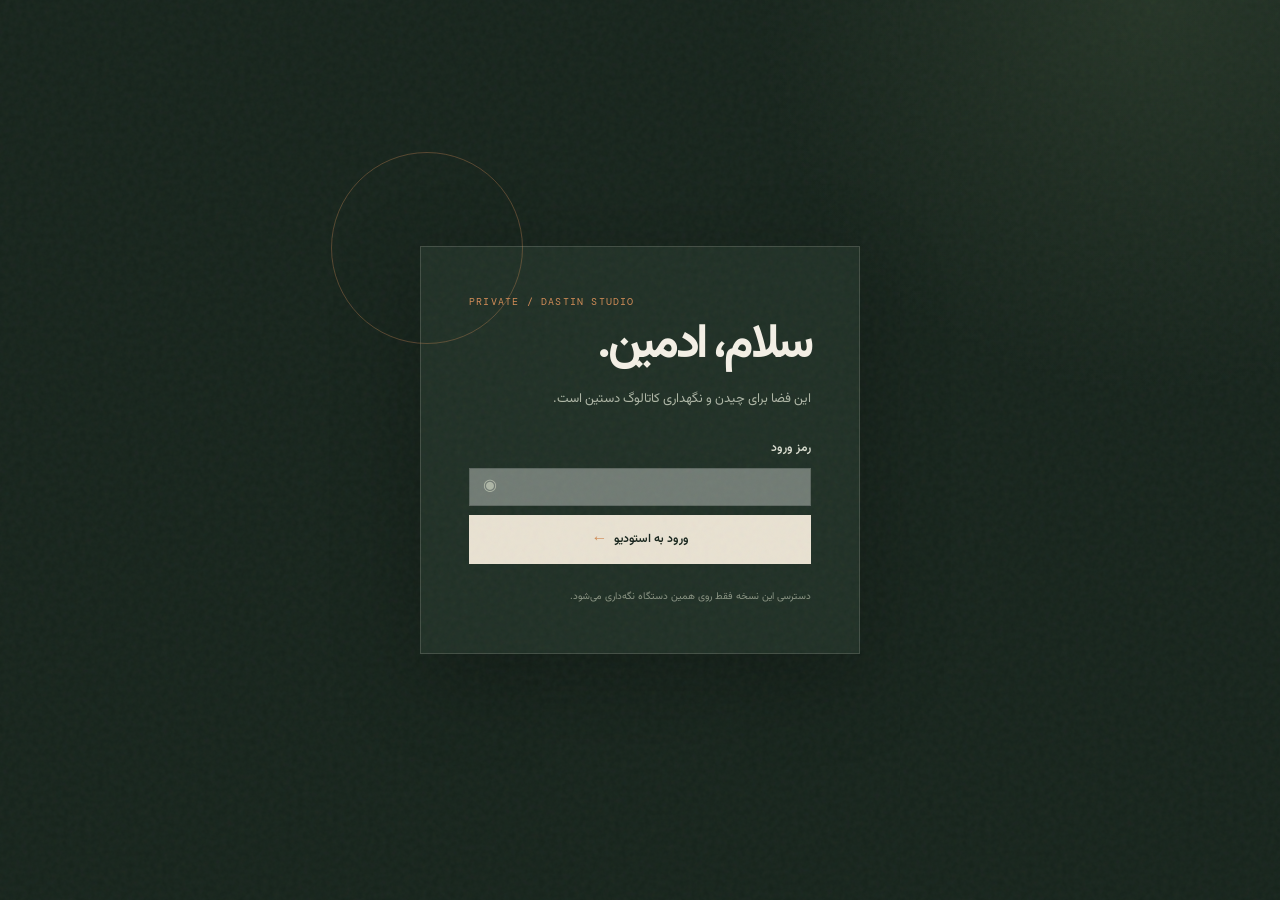
==== studio-dastin/index.html @ 53b0958b "Add files via upload" ====
<!doctype html>
<html lang="fa" dir="rtl">
  <head>
    <meta charset="UTF-8" />
    <meta name="viewport" content="width=device-width, initial-scale=1.0" />
    <meta name="robots" content="noindex, nofollow" />
    <meta name="theme-color" content="#17241c" />
    <title>DASTIN / Studio</title>
    <link rel="icon" href="../favicon.ico?v=2" sizes="any" />
    <link rel="icon" type="image/png" sizes="32x32" href="../assets/favicon-32.png?v=2" />
    <link rel="apple-touch-icon" href="../assets/favicon-192.png?v=2" />
    <link rel="preconnect" href="https://fonts.googleapis.com" />
    <link rel="preconnect" href="https://fonts.gstatic.com" crossorigin />
    <link href="https://fonts.googleapis.com/css2?family=DM+Mono&family=Vazirmatn:wght@400;500;600;700;800;900&display=swap" rel="stylesheet" />
    <link rel="stylesheet" href="admin.css" />
  </head>
  <body>
    <div class="admin-noise" aria-hidden="true"></div>
    <section id="login-view" class="login-view">
      <div class="login-card">
        <p class="mini-label">PRIVATE / DASTIN STUDIO</p>
        <h1>سلام، ادمین.</h1>
        <p>این فضا برای چیدن و نگهداری کاتالوگ دستین است.</p>
        <form id="login-form">
          <label for="admin-password">رمز ورود</label>
          <div class="password-field"><input id="admin-password" type="password" autocomplete="current-password" required /><button type="button" id="toggle-password" aria-label="نمایش رمز">◉</button></div>
          <p id="login-error" class="form-error" role="alert" hidden>رمز درست نیست. دوباره امتحان کنید.</p>
          <button class="button button--primary" type="submit">ورود به استودیو <b>←</b></button>
        </form>
        <small>دسترسی این نسخه فقط روی همین دستگاه نگه‌داری می‌شود.</small>
      </div>
    </section>

    <div id="admin-view" hidden>
      <header class="admin-header">
        <a class="admin-brand" href="../" aria-label="بازگشت به سایت دستین"><img src="../assets/dastin-logo.png" width="52" height="52" alt="" /><span class="admin-brand__text">DASTIN<small>/ STUDIO</small></span></a>
        <div class="header-actions"><a href="../" target="_blank" rel="noopener">نمایش سایت <b>↙</b></a><button id="logout-button" class="quiet-button" type="button">خروج</button></div>
      </header>
      <main class="admin-shell">
        <section class="admin-intro">
          <div><p class="mini-label">CATALOGUE CONTROL</p><h1>طعم‌ها را<br /><em>مرتب</em> بچینید.</h1></div>
          <p>تصویر، اطلاعات و ترتیب نمایش هر محصول را این‌جا مدیریت کنید. تصویرهای تازه، پیش از ذخیره برای بارگذاری سبک‌تر به WEBP تبدیل می‌شوند.</p>
        </section>

        <section class="workspace">
          <aside class="editor-panel" aria-labelledby="editor-title">
            <div class="panel-heading"><div><p class="mini-label">PRODUCT EDITOR</p><h2 id="editor-title">افزودن طعم جدید</h2></div><span id="edit-mode-badge" hidden>در حال ویرایش</span></div>
            <form id="product-form" novalidate>
              <input id="product-id" type="hidden" />
              <label class="field-label" for="product-title">نام محصول <i>*</i></label>
              <input id="product-title" name="title" maxlength="80" placeholder="مثلاً برگر مخصوص دستین" required />
              <label class="field-label" for="product-category">دسته‌بندی <i>*</i></label>
              <select id="product-category" name="category" required><option value="burger">برگر</option><option value="sausage">دودی و سوسیس</option><option value="cake">کیک و شیرینی</option><option value="fingerfood" selected>فینگر فود</option></select>
              <div class="two-fields"><div><label class="field-label" for="product-price">قیمت <i>*</i></label><input id="product-price" name="price" maxlength="70" placeholder="۳۴۰ هزار تومان" required /></div><div><label class="field-label" for="product-weight">وزن <i>*</i></label><input id="product-weight" name="weight" maxlength="70" placeholder="۲۵۰ گرم" required /></div></div>
              <label class="field-label" for="product-copyright">حق کپی‌رایت <i>*</i></label>
              <input id="product-copyright" name="copyright" maxlength="140" placeholder="© DASTIN / تصویر اختصاصی" required />
              <label class="field-label" for="product-description">توضیحات جذاب <i>*</i></label>
              <textarea id="product-description" name="description" maxlength="800" rows="4" placeholder="داستان کوتاه و خوشمزه‌ی این محصول..." required></textarea>
              <label class="field-label" for="product-image">تصویر محصول <i id="image-required">*</i></label>
              <label class="upload-zone" for="product-image"><input id="product-image" name="image" type="file" accept="image/jpeg,image/png,image/webp,image/avif" /><span id="upload-icon">+</span><strong id="upload-title">انتخاب تصویر</strong><small id="upload-help">JPG، PNG، WEBP یا AVIF · حداکثر ۱۲ مگابایت</small><img id="image-preview" alt="پیش‌نمایش تصویر انتخابی" hidden /></label>
              <p id="form-status" class="form-status" role="status" aria-live="polite"></p>
              <div class="form-actions"><button id="save-product" class="button button--primary" type="submit">ثبت محصول <b>←</b></button><button id="cancel-edit" class="button button--quiet" type="button" hidden>انصراف</button></div>
            </form>
          </aside>

          <section class="catalogue-panel" aria-labelledby="catalogue-title">
            <div class="catalogue-heading"><div><p class="mini-label">LIVE ORDER</p><h2 id="catalogue-title">کاتالوگ شما <span id="product-count">۰</span></h2></div><p>با فلش‌ها ترتیب نمایش در سایت را تغییر دهید.</p></div>
            <div id="admin-product-list" class="admin-product-list" aria-live="polite"></div>
            <button id="load-more" class="load-more" type="button" hidden>نمایش موارد بیشتر <b>↓</b></button>
            <div id="admin-empty" class="admin-empty" hidden><strong>کاتالوگ خالی است.</strong><span>اولین تصویر و طعم را از فرم کنار صفحه اضافه کنید.</span></div>
          </section>
        </section>

        <section class="contact-settings-panel" aria-labelledby="settings-title">
          <div class="settings-heading"><p class="mini-label">CONTACT SETTINGS</p><h2 id="settings-title">راه‌های ارتباطی</h2><p>متن و لینک هر کانال در سکشن سوم سایت نمایش داده می‌شود. می‌توانید هر زمان آن‌ها را تغییر دهید.</p></div>
          <form id="contact-settings-form" class="contact-settings-form">
            <div class="contact-setting"><strong>Instagram</strong><input id="setting-instagram-text" maxlength="120" placeholder="@username" /><input id="setting-instagram-url" maxlength="220" dir="ltr" placeholder="https://instagram.com/..." /></div>
            <div class="contact-setting"><strong>WhatsApp</strong><input id="setting-whatsapp-text" maxlength="120" placeholder="متن نمایش" /><input id="setting-whatsapp-url" maxlength="220" dir="ltr" placeholder="https://wa.me/..." /></div>
            <div class="contact-setting"><strong>Telegram</strong><input id="setting-telegram-text" maxlength="120" placeholder="@username" /><input id="setting-telegram-url" maxlength="220" dir="ltr" placeholder="https://t.me/..." /></div>
            <div class="contact-setting"><strong>Email</strong><input id="setting-email-text" maxlength="120" dir="ltr" placeholder="hello@example.com" /><input id="setting-email-url" maxlength="220" dir="ltr" placeholder="hello@example.com" /></div>
            <button class="button button--primary" type="submit">ذخیره راه‌های ارتباطی <b>←</b></button><p id="settings-status" class="settings-status" role="status"></p>
          </form>
        </section>

        <section class="backup-panel" aria-labelledby="backup-title">
          <div><p class="mini-label">BACKUP / GITHUB PUBLISH</p><h2 id="backup-title">پشتیبان و انتشار</h2><p>برای انتشار عمومی، «خروجی GitHub» را بگیرید، فایل <code>catalogue.json</code> و تصویرهای دانلودشده را در repository قرار دهید و commit کنید. پشتیبان کامل برای نگه‌داری امن داده‌هاست.</p></div>
          <div class="backup-actions"><button id="export-git" class="button button--primary" type="button">خروجی GitHub <b>↓</b></button><button id="export-backup" class="button button--quiet" type="button">دانلود پشتیبان <b>↓</b></button><label class="button button--quiet" for="import-backup">بازیابی پشتیبان <b>↑</b><input id="import-backup" type="file" accept="application/json,.json" hidden /></label></div>
        </section>
      </main>
      <footer class="admin-footer">DASTIN STUDIO · داده‌ها در IndexedDB همین مرورگر نگه‌داری می‌شوند.</footer>
    </div>

    <script src="../shared.js"></script>
    <script src="admin.js"></script>
  </body>
</html>
---- studio-dastin/admin.css ----
@import url('https://fonts.googleapis.com/css2?family=DM+Mono&display=swap');
:root { --ink:#f4f0e6; --muted:#aeb6a6; --green:#17241c; --green2:#23352a; --paper:#e9e2d2; --clay:#d18b56; --line:rgba(244,240,230,.16); --font:"Vazirmatn",Tahoma,sans-serif; --mono:"DM Mono",monospace; }
* { box-sizing:border-box; } [hidden] { display:none !important; } html { background:var(--green); } body { margin:0; min-height:100vh; color:var(--ink); background:radial-gradient(circle at 90% 0%,rgba(93,118,81,.2),transparent 27%),var(--green); font-family:var(--font); line-height:1.7; } button,input,select,textarea { font:inherit; } button { color:inherit; } a { color:inherit; text-decoration:none; }.admin-noise { position:fixed; inset:0; pointer-events:none; opacity:.045; background-image:url("data:image/svg+xml,%3Csvg viewBox='0 0 180 180' xmlns='http://www.w3.org/2000/svg'%3E%3Cfilter id='n'%3E%3CfeTurbulence type='fractalNoise' baseFrequency='.85' numOctaves='4'/%3E%3C/filter%3E%3Crect width='100%25' height='100%25' filter='url(%23n)'/%3E%3C/svg%3E");z-index:5; }

/* Login */
.login-view { min-height:100svh; display:grid; place-items:center; padding:25px; }.login-card { position:relative; width:min(440px,100%); padding:48px; background:rgba(35,53,42,.75); border:1px solid var(--line); box-shadow:0 25px 80px rgba(0,0,0,.25); }.login-card::before { content:""; position:absolute; width:190px; height:190px; border:1px solid rgba(209,139,86,.34); border-radius:50%; left:-90px; top:-95px; }.login-card > * { position:relative; }.mini-label { margin:0 0 7px; color:var(--clay); font:10px var(--mono); letter-spacing:.12em; direction:ltr; }.login-card h1,.admin-intro h1 { margin:0; font-size:48px; line-height:1.28; letter-spacing:-.07em; }.login-card > p:not(.mini-label) { margin:12px 0 28px; color:var(--muted); font-size:13px; }.login-card form { display:grid; gap:9px; }.login-card label,.field-label { color:#d9ddcf; font-size:12px; font-weight:600; }.password-field { position:relative; }.password-field input { padding-left:45px; }.password-field button { position:absolute; left:0; top:0; bottom:0; width:42px; border:0; background:none; cursor:pointer; color:var(--muted); }.login-card small { display:block; margin-top:24px; color:#899382; font-size:10px; }.form-error { color:#ffb49b; font-size:11px; margin:0; }.button { cursor:pointer; appearance:none; border:1px solid transparent; display:inline-flex; align-items:center; justify-content:center; gap:6px; padding:10px 15px; min-height:42px; font-weight:600; font-size:12px; transition:.25s ease; }.button b { font-size:16px; font-weight:400; color:var(--clay); transition:transform .25s; }.button:hover b { transform:translateX(-4px); }.button--primary { color:var(--green); background:var(--paper); }.button--primary:hover { background:#fff; transform:translateY(-2px); }.button--quiet { border-color:rgba(23,36,28,.26); background:transparent; color:var(--green); }.button--quiet:hover { border-color:var(--green); background:rgba(23,36,28,.06); }

/* Studio */
.admin-header { width:min(1320px,calc(100% - 72px)); height:85px; margin:auto; display:flex; align-items:center; justify-content:space-between; border-bottom:1px solid var(--line); }.admin-brand { direction:ltr; display:inline-flex; flex-direction:column; align-items:center; gap:4px; font-family:var(--font); line-height:1; font-weight:900; letter-spacing:-.07em; }.admin-brand img { flex:0 0 auto; width:42px; height:42px; filter:drop-shadow(0 5px 8px rgba(0,0,0,.2)); }.admin-brand__text { position:relative; display:block; font-size:17px; }.admin-brand__text small { color:var(--muted); font:8px var(--mono); letter-spacing:0; margin-right:5px; }.header-actions { display:flex; align-items:center; gap:20px; font-size:11px; color:var(--muted); }.header-actions a:hover { color:var(--ink); }.header-actions b { color:var(--clay); font-size:14px; font-weight:400; }.quiet-button { border:0; background:none; cursor:pointer; color:var(--muted); padding:5px; font-size:11px; }.quiet-button:hover { color:var(--clay); }.admin-shell { width:min(1320px,calc(100% - 72px)); margin:auto; }.admin-intro { display:flex; justify-content:space-between; align-items:end; padding:72px 0 56px; gap:30px; }.admin-intro h1 em { font-style:normal; color:var(--clay); }.admin-intro > p { width:min(410px,38%); margin:0 0 6px; color:var(--muted); font-size:13px; line-height:2; }.workspace { display:grid; grid-template-columns:390px 1fr; gap:28px; align-items:start; }.editor-panel { position:sticky; top:20px; padding:28px; background:var(--paper); color:var(--green); }.panel-heading,.catalogue-heading { display:flex; align-items:start; justify-content:space-between; gap:16px; }.panel-heading { padding-bottom:21px; border-bottom:1px solid rgba(23,36,28,.15); }.panel-heading .mini-label,.editor-panel .mini-label { color:#a35d32; }.panel-heading h2,.catalogue-heading h2,.backup-panel h2 { margin:0; font-size:24px; line-height:1.4; letter-spacing:-.05em; }.panel-heading span { color:#81654d; background:#ead0bb; padding:3px 7px; font-size:9px; white-space:nowrap; }.editor-panel form { padding-top:20px; }.field-label { display:block; color:#3b4c3d; margin:15px 0 5px; }.field-label i { color:#bd6231; font-style:normal; } input:not([type="file"]),select,textarea { display:block; width:100%; border:1px solid rgba(23,36,28,.22); border-radius:0; outline:0; color:var(--green); background:rgba(255,255,255,.36); padding:9px 10px; line-height:1.5; font-size:12px; transition:border-color .2s,background .2s; } input:not([type="file"]):focus,select:focus,textarea:focus { border-color:var(--clay); background:#fffdf7; } textarea { resize:vertical; min-height:93px; }.two-fields { display:grid; grid-template-columns:1fr 1fr; gap:10px; }.two-fields .field-label { margin-top:15px; }.upload-zone { min-height:125px; cursor:pointer; display:flex; flex-direction:column; justify-content:center; align-items:center; position:relative; overflow:hidden; border:1px dashed rgba(23,36,28,.36); background:rgba(255,255,255,.25); transition:.2s; }.upload-zone:hover { border-color:var(--clay); background:rgba(255,255,255,.5); }.upload-zone input { position:absolute; inset:0; opacity:0; cursor:pointer; }.upload-zone span { display:grid; place-items:center; width:25px; height:25px; border:1px solid #a26744; border-radius:50%; color:#a26744; line-height:1; }.upload-zone strong { font-size:11px; margin-top:5px; }.upload-zone small { color:#657263; font-size:9px; }.upload-zone img { position:absolute; inset:0; width:100%; height:100%; object-fit:cover; }.form-status { min-height:17px; margin:8px 0 0; font-size:10px; color:#617052; }.form-status.is-error { color:#b14233; }.form-actions { display:flex; gap:8px; margin-top:10px; }.form-actions .button--primary { flex:1; }.form-actions .button--quiet { color:var(--green); }

.catalogue-panel { min-height:680px; padding:29px; background:rgba(244,240,230,.06); border:1px solid var(--line); }.catalogue-heading { padding-bottom:24px; border-bottom:1px solid var(--line); }.catalogue-heading .mini-label { margin-bottom:4px; }.catalogue-heading h2 span { display:inline-grid; place-items:center; min-width:22px; height:22px; margin-right:6px; background:var(--clay); color:var(--green); border-radius:12px; font:10px var(--mono); vertical-align:middle; letter-spacing:0; }.catalogue-heading > p { width:180px; margin:4px 0 0; color:var(--muted); font-size:10px; line-height:1.9; }.admin-product-list { display:grid; }.admin-product { display:grid; grid-template-columns:82px minmax(140px,1fr) auto; gap:15px; align-items:center; min-height:112px; padding:14px 0; border-bottom:1px solid var(--line); }.admin-product__image { width:82px; height:82px; overflow:hidden; background:#3d4e40; }.admin-product__image img { width:100%; height:100%; object-fit:cover; }.admin-product__data { min-width:0; }.admin-product__meta { display:flex; flex-wrap:wrap; gap:8px; color:var(--muted); font-size:9px; }.admin-product__meta span:first-child { color:var(--clay); }.admin-product h3 { margin:3px 0 2px; overflow:hidden; text-overflow:ellipsis; white-space:nowrap; font-size:16px; line-height:1.5; letter-spacing:-.045em; }.admin-product__data > p { margin:0; max-width:430px; color:#bac2b3; overflow:hidden; text-overflow:ellipsis; white-space:nowrap; font-size:10px; }.admin-product__actions { display:grid; grid-template-columns:repeat(4,32px); gap:4px; }.icon-button { display:grid; place-items:center; width:32px; height:32px; padding:0; border:1px solid rgba(244,240,230,.22); background:transparent; color:var(--ink); cursor:pointer; font-size:14px; transition:.2s; }.icon-button:hover:not(:disabled) { border-color:var(--clay); color:var(--clay); }.icon-button:disabled { opacity:.22; cursor:not-allowed; }.icon-button--delete:hover:not(:disabled) { color:#ffa98e; border-color:#ffa98e; }.load-more { cursor:pointer; margin:24px auto 0; display:block; border:0; background:none; color:var(--muted); font-size:11px; }.load-more b { color:var(--clay); font-size:17px; font-weight:400; }.admin-empty { min-height:400px; display:flex; flex-direction:column; align-items:center; justify-content:center; gap:4px; color:var(--muted); font-size:12px; }.admin-empty strong { color:var(--ink); font-size:17px; }.contact-settings-panel { margin-top:28px; padding:28px; display:grid; grid-template-columns:250px 1fr; gap:36px; background:rgba(244,240,230,.06); border:1px solid var(--line); }.settings-heading .mini-label { margin-bottom:4px; }.settings-heading h2 { margin:0; font-size:25px; line-height:1.4; letter-spacing:-.05em; }.settings-heading > p:last-child { margin:8px 0 0; color:var(--muted); font-size:11px; line-height:2; }.contact-settings-form { display:grid; grid-template-columns:1fr 1fr; gap:12px; align-content:start; }.contact-setting { display:grid; grid-template-columns:88px 1fr; gap:6px 10px; align-items:center; padding:9px; border:1px solid var(--line); }.contact-setting strong { grid-row:span 2; color:var(--clay); font:10px var(--mono); direction:ltr; }.contact-setting input { min-width:0; padding:6px 8px; font-size:10px; color:var(--ink); border-color:rgba(244,240,230,.22); background:rgba(0,0,0,.12); }.contact-setting input:focus { color:var(--green); background:var(--paper); }.contact-settings-form > .button { justify-self:start; margin-top:2px; }.settings-status { align-self:center; margin:0; color:var(--sage); font-size:10px; }.settings-status.is-error { color:#ffb49b; }.backup-panel { margin:28px 0 62px; padding:28px; display:flex; align-items:center; justify-content:space-between; gap:30px; background:#d8cdb9; color:var(--green); }.backup-panel .mini-label { color:#a35d32; }.backup-panel > div:first-child p:last-child { margin:6px 0 0; max-width:580px; color:#53604f; font-size:11px; }.backup-actions { display:flex; gap:8px; flex-wrap:wrap; }.admin-footer { padding:19px 36px; border-top:1px solid var(--line); color:#889382; font:9px var(--mono); direction:ltr; }

@media (max-width:940px) { .workspace { grid-template-columns:330px 1fr; gap:18px; }.contact-settings-panel { grid-template-columns:190px 1fr; gap:22px; }.contact-settings-form { grid-template-columns:1fr; }.editor-panel { padding:21px; }.catalogue-panel { padding:21px; }.admin-product { grid-template-columns:65px minmax(100px,1fr) auto; gap:10px; }.admin-product__image { width:65px;height:65px; }.admin-product__actions { grid-template-columns:repeat(4,28px); gap:2px }.icon-button { width:28px;height:28px; }.admin-product__data > p { max-width:180px; }.admin-intro { padding:55px 0 40px; } }
@media (max-width:720px) { .admin-header,.admin-shell { width:min(100% - 32px,1320px); }.contact-settings-panel { display:block; padding:21px; }.contact-settings-form { margin-top:20px; }.contact-setting { grid-template-columns:75px 1fr; }.contact-settings-form > .button { width:100%; }.settings-status { margin-top:6px; }.admin-header { height:68px; }.admin-brand { font-size:20px; }.header-actions { gap:8px; }.header-actions a { display:none; }.admin-intro { display:block; padding:45px 0 34px; }.admin-intro h1 { font-size:39px; }.admin-intro > p { width:auto; margin:15px 0 0; }.workspace { display:block; }.editor-panel { position:static; }.catalogue-panel { margin-top:18px; min-height:0; }.catalogue-heading > p { display:none; }.admin-product { grid-template-columns:62px minmax(0,1fr); position:relative; padding-left:0; min-height:88px; }.admin-product__image { width:62px;height:62px; }.admin-product__actions { grid-column:1/-1; grid-row:2; display:flex; }.admin-product h3 { font-size:14px; max-width:calc(100vw - 130px); }.admin-product__data > p { max-width:calc(100vw - 130px); }.backup-panel { display:block; margin-bottom:35px; }.backup-actions { margin-top:18px; }.backup-actions .button { flex:1; }.admin-footer { padding:17px 16px; font-size:8px; }.login-card { padding:35px 25px; }.login-card h1 { font-size:40px; } }
@media (prefers-reduced-motion:reduce) { * { transition:none!important; } }
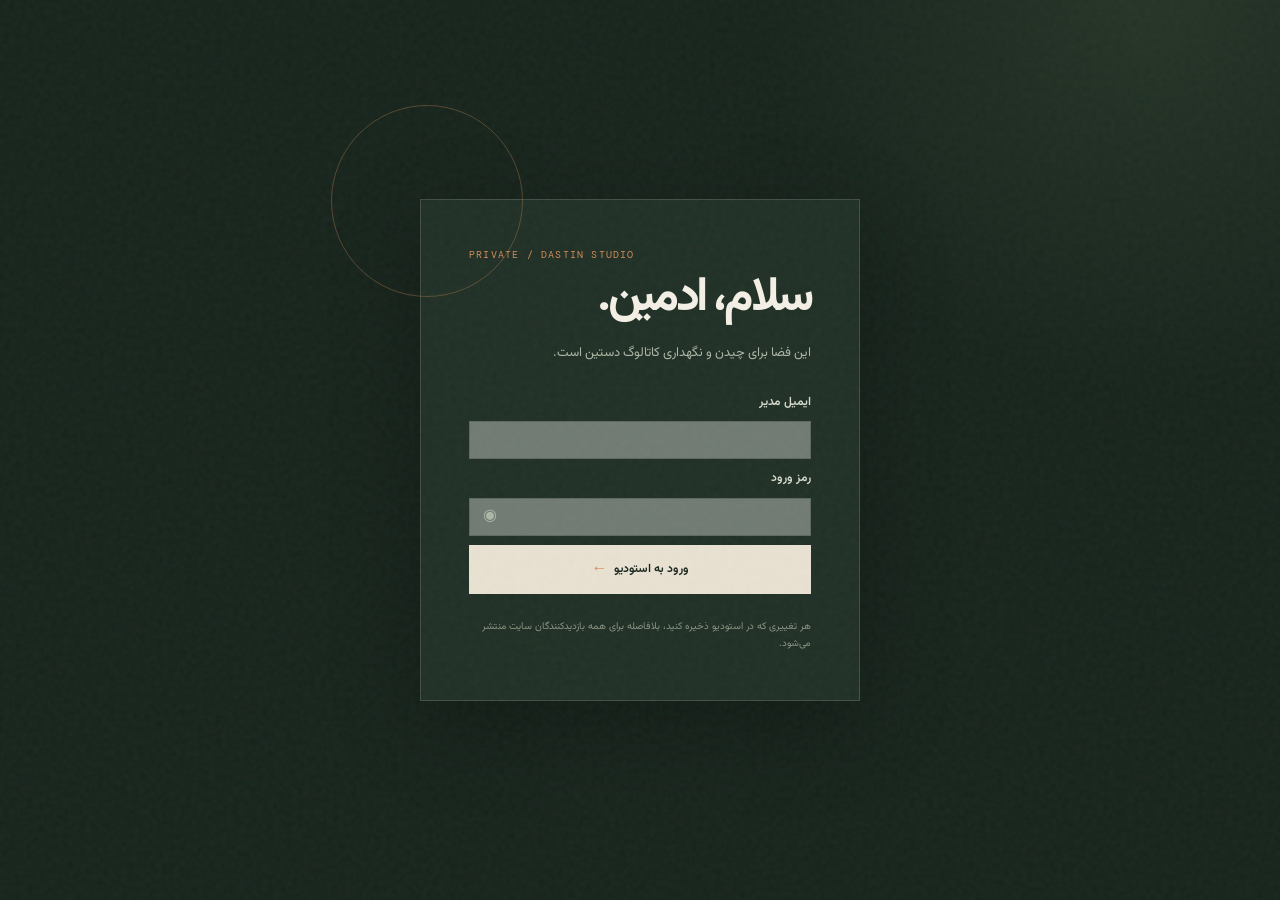
==== commit ab589a2d: "Add Supabase cloud database for live catalogue publishing The studio panel now signs in with Supabas" ====
--- a/studio-dastin/index.html
+++ b/studio-dastin/index.html
@@ -6,35 +6,35 @@
     <meta name="robots" content="noindex, nofollow" />
     <meta name="theme-color" content="#17241c" />
     <title>DASTIN / Studio</title>
-    <link rel="icon" href="../favicon.ico?v=2" sizes="any" />
-    <link rel="icon" type="image/png" sizes="32x32" href="../assets/favicon-32.png?v=2" />
-    <link rel="apple-touch-icon" href="../assets/favicon-192.png?v=2" />
-    <link rel="preconnect" href="https://fonts.googleapis.com" />
-    <link rel="preconnect" href="https://fonts.gstatic.com" crossorigin />
-    <link href="https://fonts.googleapis.com/css2?family=DM+Mono&family=Vazirmatn:wght@400;500;600;700;800;900&display=swap" rel="stylesheet" />
+    <link rel="icon" href="../favicon.ico?v=3" sizes="any" />
+    <link rel="icon" type="image/png" sizes="32x32" href="../assets/favicon-32.png?v=3" />
+    <link rel="apple-touch-icon" href="../assets/favicon-192.png?v=3" />
+    <link rel="preload" href="../assets/fonts/vazirmatn-arabic.woff2" as="font" type="font/woff2" crossorigin />
     <link rel="stylesheet" href="admin.css" />
   </head>
   <body>
     <div class="admin-noise" aria-hidden="true"></div>
-    <section id="login-view" class="login-view">
+    <section id="login-view" class="login-view" hidden>
       <div class="login-card">
         <p class="mini-label">PRIVATE / DASTIN STUDIO</p>
         <h1>سلام، ادمین.</h1>
         <p>این فضا برای چیدن و نگهداری کاتالوگ دستین است.</p>
         <form id="login-form">
+          <label for="admin-email">ایمیل مدیر</label>
+          <input id="admin-email" type="email" autocomplete="username" dir="ltr" required />
           <label for="admin-password">رمز ورود</label>
           <div class="password-field"><input id="admin-password" type="password" autocomplete="current-password" required /><button type="button" id="toggle-password" aria-label="نمایش رمز">◉</button></div>
-          <p id="login-error" class="form-error" role="alert" hidden>رمز درست نیست. دوباره امتحان کنید.</p>
+          <p id="login-error" class="form-error" role="alert" hidden>ورود انجام نشد. ایمیل و رمز را بررسی کنید.</p>
           <button class="button button--primary" type="submit">ورود به استودیو <b>←</b></button>
         </form>
-        <small>دسترسی این نسخه فقط روی همین دستگاه نگه‌داری می‌شود.</small>
+        <small>هر تغییری که در استودیو ذخیره کنید، بلافاصله برای همه بازدیدکنندگان سایت منتشر می‌شود.</small>
       </div>
     </section>
 
     <div id="admin-view" hidden>
       <header class="admin-header">
-        <a class="admin-brand" href="../" aria-label="بازگشت به سایت دستین"><img src="../assets/dastin-logo.png" width="52" height="52" alt="" /><span class="admin-brand__text">DASTIN<small>/ STUDIO</small></span></a>
-        <div class="header-actions"><a href="../" target="_blank" rel="noopener">نمایش سایت <b>↙</b></a><button id="logout-button" class="quiet-button" type="button">خروج</button></div>
+        <a class="admin-brand" href="../" aria-label="بازگشت به سایت دستین"><img src="../assets/dastin-logo-main.webp" width="52" height="52" alt="" /><span class="admin-brand__text">DASTIN<small>/ STUDIO</small></span></a>
+        <div class="header-actions"><span id="cloud-status" class="cloud-status" role="status">در حال بررسی اتصال…</span><a href="../" target="_blank" rel="noopener">نمایش سایت <b>↙</b></a><button id="logout-button" class="quiet-button" type="button">خروج</button></div>
       </header>
       <main class="admin-shell">
         <section class="admin-intro">
@@ -42,7 +42,7 @@
           <p>تصویر، اطلاعات و ترتیب نمایش هر محصول را این‌جا مدیریت کنید. تصویرهای تازه، پیش از ذخیره برای بارگذاری سبک‌تر به WEBP تبدیل می‌شوند.</p>
         </section>
 
-        <section class="workspace">
+        <div class="workspace">
           <aside class="editor-panel" aria-labelledby="editor-title">
             <div class="panel-heading"><div><p class="mini-label">PRODUCT EDITOR</p><h2 id="editor-title">افزودن طعم جدید</h2></div><span id="edit-mode-badge" hidden>در حال ویرایش</span></div>
             <form id="product-form" novalidate>
@@ -50,14 +50,14 @@
               <label class="field-label" for="product-title">نام محصول <i>*</i></label>
               <input id="product-title" name="title" maxlength="80" placeholder="مثلاً برگر مخصوص دستین" required />
               <label class="field-label" for="product-category">دسته‌بندی <i>*</i></label>
-              <select id="product-category" name="category" required><option value="burger">برگر</option><option value="sausage">دودی و سوسیس</option><option value="cake">کیک و شیرینی</option><option value="fingerfood" selected>فینگر فود</option></select>
+              <select id="product-category" name="category"><option value="burger">برگر</option><option value="sausage">دودی و سوسیس</option><option value="cake">کیک و شیرینی</option><option value="fingerfood" selected>فینگر فود</option></select>
               <div class="two-fields"><div><label class="field-label" for="product-price">قیمت <i>*</i></label><input id="product-price" name="price" maxlength="70" placeholder="۳۴۰ هزار تومان" required /></div><div><label class="field-label" for="product-weight">وزن <i>*</i></label><input id="product-weight" name="weight" maxlength="70" placeholder="۲۵۰ گرم" required /></div></div>
               <label class="field-label" for="product-copyright">حق کپی‌رایت <i>*</i></label>
               <input id="product-copyright" name="copyright" maxlength="140" placeholder="© DASTIN / تصویر اختصاصی" required />
               <label class="field-label" for="product-description">توضیحات جذاب <i>*</i></label>
               <textarea id="product-description" name="description" maxlength="800" rows="4" placeholder="داستان کوتاه و خوشمزه‌ی این محصول..." required></textarea>
               <label class="field-label" for="product-image">تصویر محصول <i id="image-required">*</i></label>
-              <label class="upload-zone" for="product-image"><input id="product-image" name="image" type="file" accept="image/jpeg,image/png,image/webp,image/avif" /><span id="upload-icon">+</span><strong id="upload-title">انتخاب تصویر</strong><small id="upload-help">JPG، PNG، WEBP یا AVIF · حداکثر ۱۲ مگابایت</small><img id="image-preview" alt="پیش‌نمایش تصویر انتخابی" hidden /></label>
+              <label class="upload-zone" for="product-image"><input id="product-image" name="image" type="file" accept="image/jpeg,image/png,image/webp,image/avif" /><span id="upload-icon">+</span><strong id="upload-title">انتخاب تصویر</strong><small id="upload-help">JPG، PNG، WEBP یا AVIF · حداکثر ۱۲ مگابایت</small><img id="image-preview" src="[data-uri]" alt="پیش‌نمایش تصویر انتخابی" hidden /></label>
               <p id="form-status" class="form-status" role="status" aria-live="polite"></p>
               <div class="form-actions"><button id="save-product" class="button button--primary" type="submit">ثبت محصول <b>←</b></button><button id="cancel-edit" class="button button--quiet" type="button" hidden>انصراف</button></div>
             </form>
@@ -69,27 +69,47 @@
             <button id="load-more" class="load-more" type="button" hidden>نمایش موارد بیشتر <b>↓</b></button>
             <div id="admin-empty" class="admin-empty" hidden><strong>کاتالوگ خالی است.</strong><span>اولین تصویر و طعم را از فرم کنار صفحه اضافه کنید.</span></div>
           </section>
-        </section>
+        </div>
 
         <section class="contact-settings-panel" aria-labelledby="settings-title">
           <div class="settings-heading"><p class="mini-label">CONTACT SETTINGS</p><h2 id="settings-title">راه‌های ارتباطی</h2><p>متن و لینک هر کانال در سکشن سوم سایت نمایش داده می‌شود. می‌توانید هر زمان آن‌ها را تغییر دهید.</p></div>
           <form id="contact-settings-form" class="contact-settings-form">
             <div class="contact-setting"><strong>Instagram</strong><input id="setting-instagram-text" maxlength="120" placeholder="@username" /><input id="setting-instagram-url" maxlength="220" dir="ltr" placeholder="https://instagram.com/..." /></div>
             <div class="contact-setting"><strong>WhatsApp</strong><input id="setting-whatsapp-text" maxlength="120" placeholder="متن نمایش" /><input id="setting-whatsapp-url" maxlength="220" dir="ltr" placeholder="https://wa.me/..." /></div>
+            <div class="contact-setting"><strong>Bale</strong><input id="setting-bale-text" maxlength="120" placeholder="پیام‌رسان بله" /><input id="setting-bale-url" maxlength="220" dir="ltr" placeholder="https://ble.ir/..." /></div>
             <div class="contact-setting"><strong>Telegram</strong><input id="setting-telegram-text" maxlength="120" placeholder="@username" /><input id="setting-telegram-url" maxlength="220" dir="ltr" placeholder="https://t.me/..." /></div>
             <div class="contact-setting"><strong>Email</strong><input id="setting-email-text" maxlength="120" dir="ltr" placeholder="hello@example.com" /><input id="setting-email-url" maxlength="220" dir="ltr" placeholder="hello@example.com" /></div>
             <button class="button button--primary" type="submit">ذخیره راه‌های ارتباطی <b>←</b></button><p id="settings-status" class="settings-status" role="status"></p>
           </form>
         </section>
 
+        <section class="showcase-settings-panel" aria-labelledby="showcase-settings-title">
+          <div class="settings-heading"><p class="mini-label">SHOWCASE CONTROL</p><h2 id="showcase-settings-title">نمونه‌های صفحهٔ اول</h2><p>تیتر، توضیحات، سه کارت تصویری و متن‌های پایین آن‌ها را برای سکشن معرفی سایت تغییر دهید</p></div>
+          <form id="showcase-settings-form" class="showcase-settings-form">
+            <div class="showcase-copy-fields"><label>خط اول تیتر<input id="showcase-heading-first-input" maxlength="90" /></label><label>بخش رنگی تیتر<input id="showcase-heading-accent-input" maxlength="90" /></label><label class="showcase-description-field">توضیحات<textarea id="showcase-description-input" maxlength="400" rows="3"></textarea></label></div>
+            <div class="showcase-card-fields" data-editor-card="cake"><h3>کارت کیک</h3><label>زیرعنوان<input data-showcase-field="label" maxlength="80" /></label><label>عنوان<input data-showcase-field="title" maxlength="100" /></label><label>تصویر تازه <input data-showcase-field="image" type="file" accept="image/jpeg,image/png,image/webp,image/avif" /></label><img class="showcase-editor-preview" src="[data-uri]" alt="پیش‌نمایش کارت کیک" /></div>
+            <div class="showcase-card-fields" data-editor-card="burger"><h3>کارت برگر</h3><label>زیرعنوان<input data-showcase-field="label" maxlength="80" /></label><label>عنوان<input data-showcase-field="title" maxlength="100" /></label><label>تصویر تازه <input data-showcase-field="image" type="file" accept="image/jpeg,image/png,image/webp,image/avif" /></label><img class="showcase-editor-preview" src="[data-uri]" alt="پیش‌نمایش کارت برگر" /></div>
+            <div class="showcase-card-fields" data-editor-card="coldcuts"><h3>کارت سوسیس و کالباس</h3><label>زیرعنوان<input data-showcase-field="label" maxlength="80" /></label><label>عنوان<input data-showcase-field="title" maxlength="100" /></label><label>تصویر تازه <input data-showcase-field="image" type="file" accept="image/jpeg,image/png,image/webp,image/avif" /></label><img class="showcase-editor-preview" src="[data-uri]" alt="پیش‌نمایش کارت سوسیس و کالباس" /></div>
+            <div class="showcase-notes-fields"><label>متن پایین ۱<input data-showcase-note="0" maxlength="180" /></label><label>متن پایین ۲<input data-showcase-note="1" maxlength="180" /></label><label>متن پایین ۳<input data-showcase-note="2" maxlength="180" /></label></div>
+            <div class="showcase-save"><button class="button button--primary" type="submit">ذخیره سکشن معرفی <b>←</b></button><p id="showcase-status" class="settings-status" role="status"></p></div>
+          </form>
+        </section>
+
         <section class="backup-panel" aria-labelledby="backup-title">
-          <div><p class="mini-label">BACKUP / GITHUB PUBLISH</p><h2 id="backup-title">پشتیبان و انتشار</h2><p>برای انتشار عمومی، «خروجی GitHub» را بگیرید، فایل <code>catalogue.json</code> و تصویرهای دانلودشده را در repository قرار دهید و commit کنید. پشتیبان کامل برای نگه‌داری امن داده‌هاست.</p></div>
-          <div class="backup-actions"><button id="export-git" class="button button--primary" type="button">خروجی GitHub <b>↓</b></button><button id="export-backup" class="button button--quiet" type="button">دانلود پشتیبان <b>↓</b></button><label class="button button--quiet" for="import-backup">بازیابی پشتیبان <b>↑</b><input id="import-backup" type="file" accept="application/json,.json" hidden /></label></div>
+          <div><p class="mini-label">PUBLISH / BACKUP / SECURITY</p><h2 id="backup-title">انتشار، پشتیبان و امنیت</h2><p>هر ذخیره‌ای که در این پنل انجام می‌دهید <strong>بلافاصله در سایت عمومی منتشر می‌شود</strong>؛ نیازی به گیت‌هاب نیست. «خروجی GitHub» و «دانلود پشتیبان» فقط برای نگه‌داری امن داده‌هاست.</p></div>
+          <div class="backup-actions"><button id="export-backup" class="button button--primary" type="button">دانلود پشتیبان <b>↓</b></button><button id="export-git" class="button button--quiet" type="button">خروجی GitHub <b>↓</b></button><label class="button button--quiet" for="import-backup">بازیابی پشتیبان <b>↑</b><input id="import-backup" type="file" accept="application/json,.json" hidden /></label></div>
+          <form id="password-form" class="password-form">
+            <label for="new-password">تغییر رمز مدیر<input id="new-password" type="password" autocomplete="new-password" minlength="8" dir="ltr" placeholder="رمز جدید (حداقل ۸ نویسه)" /></label>
+            <button class="button button--quiet" type="submit">تغییر رمز</button>
+          </form>
+          <p id="password-status" class="form-status" role="status" hidden></p>
         </section>
       </main>
-      <footer class="admin-footer">DASTIN STUDIO · داده‌ها در IndexedDB همین مرورگر نگه‌داری می‌شوند.</footer>
+      <footer class="admin-footer">DASTIN STUDIO · داده‌ها با دیتابیس ابری Supabase همگام می‌شوند.</footer>
     </div>
 
+    <script src="../assets/vendor/supabase.umd.min.js"></script>
+    <script src="../supabase-config.js"></script>
     <script src="../shared.js"></script>
     <script src="admin.js"></script>
   </body>
--- a/studio-dastin/admin.css
+++ b/studio-dastin/admin.css
@@ -1,4 +1,6 @@
-@import url('https://fonts.googleapis.com/css2?family=DM+Mono&display=swap');
+@font-face { font-family:"Vazirmatn"; src:url("../assets/fonts/vazirmatn-arabic.woff2") format("woff2"); font-style:normal; font-weight:100 900; font-display:swap; unicode-range:U+0600-06FF,U+0750-077F,U+0870-089F,U+08A0-08FF,U+200C-200E,U+FB50-FDFF,U+FE70-FEFC; }
+@font-face { font-family:"Vazirmatn"; src:url("../assets/fonts/vazirmatn-latin.woff2") format("woff2"); font-style:normal; font-weight:100 900; font-display:swap; unicode-range:U+0000-024F,U+1E00-1EFF,U+2000-206F,U+20AC,U+2122,U+2190-21FF; }
+@font-face { font-family:"DM Mono"; src:url("../assets/fonts/dm-mono-latin.woff2") format("woff2"); font-style:normal; font-weight:400; font-display:swap; unicode-range:U+0000-024F,U+1E00-1EFF,U+2000-206F,U+20AC,U+2122,U+2190-21FF; }
 :root { --ink:#f4f0e6; --muted:#aeb6a6; --green:#17241c; --green2:#23352a; --paper:#e9e2d2; --clay:#d18b56; --line:rgba(244,240,230,.16); --font:"Vazirmatn",Tahoma,sans-serif; --mono:"DM Mono",monospace; }
 * { box-sizing:border-box; } [hidden] { display:none !important; } html { background:var(--green); } body { margin:0; min-height:100vh; color:var(--ink); background:radial-gradient(circle at 90% 0%,rgba(93,118,81,.2),transparent 27%),var(--green); font-family:var(--font); line-height:1.7; } button,input,select,textarea { font:inherit; } button { color:inherit; } a { color:inherit; text-decoration:none; }.admin-noise { position:fixed; inset:0; pointer-events:none; opacity:.045; background-image:url("data:image/svg+xml,%3Csvg viewBox='0 0 180 180' xmlns='http://www.w3.org/2000/svg'%3E%3Cfilter id='n'%3E%3CfeTurbulence type='fractalNoise' baseFrequency='.85' numOctaves='4'/%3E%3C/filter%3E%3Crect width='100%25' height='100%25' filter='url(%23n)'/%3E%3C/svg%3E");z-index:5; }
 
@@ -8,8 +10,20 @@
 /* Studio */
 .admin-header { width:min(1320px,calc(100% - 72px)); height:85px; margin:auto; display:flex; align-items:center; justify-content:space-between; border-bottom:1px solid var(--line); }.admin-brand { direction:ltr; display:inline-flex; flex-direction:column; align-items:center; gap:4px; font-family:var(--font); line-height:1; font-weight:900; letter-spacing:-.07em; }.admin-brand img { flex:0 0 auto; width:42px; height:42px; filter:drop-shadow(0 5px 8px rgba(0,0,0,.2)); }.admin-brand__text { position:relative; display:block; font-size:17px; }.admin-brand__text small { color:var(--muted); font:8px var(--mono); letter-spacing:0; margin-right:5px; }.header-actions { display:flex; align-items:center; gap:20px; font-size:11px; color:var(--muted); }.header-actions a:hover { color:var(--ink); }.header-actions b { color:var(--clay); font-size:14px; font-weight:400; }.quiet-button { border:0; background:none; cursor:pointer; color:var(--muted); padding:5px; font-size:11px; }.quiet-button:hover { color:var(--clay); }.admin-shell { width:min(1320px,calc(100% - 72px)); margin:auto; }.admin-intro { display:flex; justify-content:space-between; align-items:end; padding:72px 0 56px; gap:30px; }.admin-intro h1 em { font-style:normal; color:var(--clay); }.admin-intro > p { width:min(410px,38%); margin:0 0 6px; color:var(--muted); font-size:13px; line-height:2; }.workspace { display:grid; grid-template-columns:390px 1fr; gap:28px; align-items:start; }.editor-panel { position:sticky; top:20px; padding:28px; background:var(--paper); color:var(--green); }.panel-heading,.catalogue-heading { display:flex; align-items:start; justify-content:space-between; gap:16px; }.panel-heading { padding-bottom:21px; border-bottom:1px solid rgba(23,36,28,.15); }.panel-heading .mini-label,.editor-panel .mini-label { color:#a35d32; }.panel-heading h2,.catalogue-heading h2,.backup-panel h2 { margin:0; font-size:24px; line-height:1.4; letter-spacing:-.05em; }.panel-heading span { color:#81654d; background:#ead0bb; padding:3px 7px; font-size:9px; white-space:nowrap; }.editor-panel form { padding-top:20px; }.field-label { display:block; color:#3b4c3d; margin:15px 0 5px; }.field-label i { color:#bd6231; font-style:normal; } input:not([type="file"]),select,textarea { display:block; width:100%; border:1px solid rgba(23,36,28,.22); border-radius:0; outline:0; color:var(--green); background:rgba(255,255,255,.36); padding:9px 10px; line-height:1.5; font-size:12px; transition:border-color .2s,background .2s; } input:not([type="file"]):focus,select:focus,textarea:focus { border-color:var(--clay); background:#fffdf7; } textarea { resize:vertical; min-height:93px; }.two-fields { display:grid; grid-template-columns:1fr 1fr; gap:10px; }.two-fields .field-label { margin-top:15px; }.upload-zone { min-height:125px; cursor:pointer; display:flex; flex-direction:column; justify-content:center; align-items:center; position:relative; overflow:hidden; border:1px dashed rgba(23,36,28,.36); background:rgba(255,255,255,.25); transition:.2s; }.upload-zone:hover { border-color:var(--clay); background:rgba(255,255,255,.5); }.upload-zone input { position:absolute; inset:0; opacity:0; cursor:pointer; }.upload-zone span { display:grid; place-items:center; width:25px; height:25px; border:1px solid #a26744; border-radius:50%; color:#a26744; line-height:1; }.upload-zone strong { font-size:11px; margin-top:5px; }.upload-zone small { color:#657263; font-size:9px; }.upload-zone img { position:absolute; inset:0; width:100%; height:100%; object-fit:cover; }.form-status { min-height:17px; margin:8px 0 0; font-size:10px; color:#617052; }.form-status.is-error { color:#b14233; }.form-actions { display:flex; gap:8px; margin-top:10px; }.form-actions .button--primary { flex:1; }.form-actions .button--quiet { color:var(--green); }
 
-.catalogue-panel { min-height:680px; padding:29px; background:rgba(244,240,230,.06); border:1px solid var(--line); }.catalogue-heading { padding-bottom:24px; border-bottom:1px solid var(--line); }.catalogue-heading .mini-label { margin-bottom:4px; }.catalogue-heading h2 span { display:inline-grid; place-items:center; min-width:22px; height:22px; margin-right:6px; background:var(--clay); color:var(--green); border-radius:12px; font:10px var(--mono); vertical-align:middle; letter-spacing:0; }.catalogue-heading > p { width:180px; margin:4px 0 0; color:var(--muted); font-size:10px; line-height:1.9; }.admin-product-list { display:grid; }.admin-product { display:grid; grid-template-columns:82px minmax(140px,1fr) auto; gap:15px; align-items:center; min-height:112px; padding:14px 0; border-bottom:1px solid var(--line); }.admin-product__image { width:82px; height:82px; overflow:hidden; background:#3d4e40; }.admin-product__image img { width:100%; height:100%; object-fit:cover; }.admin-product__data { min-width:0; }.admin-product__meta { display:flex; flex-wrap:wrap; gap:8px; color:var(--muted); font-size:9px; }.admin-product__meta span:first-child { color:var(--clay); }.admin-product h3 { margin:3px 0 2px; overflow:hidden; text-overflow:ellipsis; white-space:nowrap; font-size:16px; line-height:1.5; letter-spacing:-.045em; }.admin-product__data > p { margin:0; max-width:430px; color:#bac2b3; overflow:hidden; text-overflow:ellipsis; white-space:nowrap; font-size:10px; }.admin-product__actions { display:grid; grid-template-columns:repeat(4,32px); gap:4px; }.icon-button { display:grid; place-items:center; width:32px; height:32px; padding:0; border:1px solid rgba(244,240,230,.22); background:transparent; color:var(--ink); cursor:pointer; font-size:14px; transition:.2s; }.icon-button:hover:not(:disabled) { border-color:var(--clay); color:var(--clay); }.icon-button:disabled { opacity:.22; cursor:not-allowed; }.icon-button--delete:hover:not(:disabled) { color:#ffa98e; border-color:#ffa98e; }.load-more { cursor:pointer; margin:24px auto 0; display:block; border:0; background:none; color:var(--muted); font-size:11px; }.load-more b { color:var(--clay); font-size:17px; font-weight:400; }.admin-empty { min-height:400px; display:flex; flex-direction:column; align-items:center; justify-content:center; gap:4px; color:var(--muted); font-size:12px; }.admin-empty strong { color:var(--ink); font-size:17px; }.contact-settings-panel { margin-top:28px; padding:28px; display:grid; grid-template-columns:250px 1fr; gap:36px; background:rgba(244,240,230,.06); border:1px solid var(--line); }.settings-heading .mini-label { margin-bottom:4px; }.settings-heading h2 { margin:0; font-size:25px; line-height:1.4; letter-spacing:-.05em; }.settings-heading > p:last-child { margin:8px 0 0; color:var(--muted); font-size:11px; line-height:2; }.contact-settings-form { display:grid; grid-template-columns:1fr 1fr; gap:12px; align-content:start; }.contact-setting { display:grid; grid-template-columns:88px 1fr; gap:6px 10px; align-items:center; padding:9px; border:1px solid var(--line); }.contact-setting strong { grid-row:span 2; color:var(--clay); font:10px var(--mono); direction:ltr; }.contact-setting input { min-width:0; padding:6px 8px; font-size:10px; color:var(--ink); border-color:rgba(244,240,230,.22); background:rgba(0,0,0,.12); }.contact-setting input:focus { color:var(--green); background:var(--paper); }.contact-settings-form > .button { justify-self:start; margin-top:2px; }.settings-status { align-self:center; margin:0; color:var(--sage); font-size:10px; }.settings-status.is-error { color:#ffb49b; }.backup-panel { margin:28px 0 62px; padding:28px; display:flex; align-items:center; justify-content:space-between; gap:30px; background:#d8cdb9; color:var(--green); }.backup-panel .mini-label { color:#a35d32; }.backup-panel > div:first-child p:last-child { margin:6px 0 0; max-width:580px; color:#53604f; font-size:11px; }.backup-actions { display:flex; gap:8px; flex-wrap:wrap; }.admin-footer { padding:19px 36px; border-top:1px solid var(--line); color:#889382; font:9px var(--mono); direction:ltr; }
+.catalogue-panel { min-height:680px; padding:29px; background:rgba(244,240,230,.06); border:1px solid var(--line); }.catalogue-heading { padding-bottom:24px; border-bottom:1px solid var(--line); }.catalogue-heading .mini-label { margin-bottom:4px; }.catalogue-heading h2 span { display:inline-grid; place-items:center; min-width:22px; height:22px; margin-right:6px; background:var(--clay); color:var(--green); border-radius:12px; font:10px var(--mono); vertical-align:middle; letter-spacing:0; }.catalogue-heading > p { width:180px; margin:4px 0 0; color:var(--muted); font-size:10px; line-height:1.9; }.admin-product-list { display:grid; }.admin-product { display:grid; grid-template-columns:82px minmax(140px,1fr) auto; gap:15px; align-items:center; min-height:112px; padding:14px 0; border-bottom:1px solid var(--line); }.admin-product__image { width:82px; height:82px; overflow:hidden; background:#3d4e40; }.admin-product__image img { width:100%; height:100%; object-fit:cover; }.admin-product__data { min-width:0; }.admin-product__meta { display:flex; flex-wrap:wrap; gap:8px; color:var(--muted); font-size:9px; }.admin-product__meta span:first-child { color:var(--clay); }.admin-product h3 { margin:3px 0 2px; overflow:hidden; text-overflow:ellipsis; white-space:nowrap; font-size:16px; line-height:1.5; letter-spacing:-.045em; }.admin-product__data > p { margin:0; max-width:430px; color:#bac2b3; overflow:hidden; text-overflow:ellipsis; white-space:nowrap; font-size:10px; }.admin-product__actions { display:grid; grid-template-columns:repeat(4,32px); gap:4px; }.icon-button { display:grid; place-items:center; width:32px; height:32px; padding:0; border:1px solid rgba(244,240,230,.22); background:transparent; color:var(--ink); cursor:pointer; font-size:14px; transition:.2s; }.icon-button:hover:not(:disabled) { border-color:var(--clay); color:var(--clay); }.icon-button:disabled { opacity:.22; cursor:not-allowed; }.icon-button--delete:hover:not(:disabled) { color:#ffa98e; border-color:#ffa98e; }.load-more { cursor:pointer; margin:24px auto 0; display:block; border:0; background:none; color:var(--muted); font-size:11px; }.load-more b { color:var(--clay); font-size:17px; font-weight:400; }.admin-empty { min-height:400px; display:flex; flex-direction:column; align-items:center; justify-content:center; gap:4px; color:var(--muted); font-size:12px; }.admin-empty strong { color:var(--ink); font-size:17px; }.contact-settings-panel { margin-top:28px; padding:28px; display:grid; grid-template-columns:250px 1fr; gap:36px; background:rgba(244,240,230,.06); border:1px solid var(--line); }.settings-heading .mini-label { margin-bottom:4px; }.settings-heading h2 { margin:0; font-size:25px; line-height:1.4; letter-spacing:-.05em; }.settings-heading > p:last-child { margin:8px 0 0; color:var(--muted); font-size:11px; line-height:2; }.contact-settings-form { display:grid; grid-template-columns:1fr 1fr; gap:12px; align-content:start; }.contact-setting { display:grid; grid-template-columns:88px 1fr; gap:6px 10px; align-items:center; padding:9px; border:1px solid var(--line); }.contact-setting strong { grid-row:span 2; color:var(--clay); font:10px var(--mono); direction:ltr; }.contact-setting input { min-width:0; padding:6px 8px; font-size:10px; color:var(--ink); border-color:rgba(244,240,230,.22); background:rgba(0,0,0,.12); }.contact-setting input:focus { color:var(--green); background:var(--paper); }.contact-settings-form > .button { justify-self:start; margin-top:2px; }.settings-status { align-self:center; margin:0; color:var(--sage); font-size:10px; }.settings-status.is-error { color:#ffb49b; }.showcase-settings-panel { margin-top:28px; padding:28px; display:grid; grid-template-columns:250px 1fr; gap:36px; background:rgba(244,240,230,.06); border:1px solid var(--line); }.showcase-settings-form { display:grid; grid-template-columns:repeat(3,1fr); gap:13px; }.showcase-copy-fields,.showcase-notes-fields,.showcase-save { grid-column:1/-1; display:grid; grid-template-columns:repeat(3,1fr); gap:12px; }.showcase-copy-fields label,.showcase-notes-fields label,.showcase-card-fields label { display:grid; gap:5px; color:var(--muted); font-size:10px; }.showcase-description-field { grid-column:span 1; }.showcase-card-fields { display:grid; gap:8px; padding:12px; border:1px solid var(--line); background:rgba(0,0,0,.1); }.showcase-card-fields h3 { margin:0; color:var(--clay); font-size:13px; }.showcase-card-fields input[type="file"] { color:var(--muted); font-size:9px; }.showcase-editor-preview { width:100%; aspect-ratio:1.2; object-fit:cover; margin-top:2px; background:#334638; }.showcase-save { align-items:center; grid-template-columns:auto 1fr; }.backup-panel { margin:28px 0 62px; padding:28px; display:flex; align-items:center; justify-content:space-between; gap:30px; background:#d8cdb9; color:var(--green); }.backup-panel .mini-label { color:#a35d32; }.backup-panel > div:first-child p:last-child { margin:6px 0 0; max-width:580px; color:#53604f; font-size:11px; }.backup-actions { display:flex; gap:8px; flex-wrap:wrap; }.admin-footer { padding:19px 36px; border-top:1px solid var(--line); color:#889382; font:9px var(--mono); direction:ltr; }
 
-@media (max-width:940px) { .workspace { grid-template-columns:330px 1fr; gap:18px; }.contact-settings-panel { grid-template-columns:190px 1fr; gap:22px; }.contact-settings-form { grid-template-columns:1fr; }.editor-panel { padding:21px; }.catalogue-panel { padding:21px; }.admin-product { grid-template-columns:65px minmax(100px,1fr) auto; gap:10px; }.admin-product__image { width:65px;height:65px; }.admin-product__actions { grid-template-columns:repeat(4,28px); gap:2px }.icon-button { width:28px;height:28px; }.admin-product__data > p { max-width:180px; }.admin-intro { padding:55px 0 40px; } }
-@media (max-width:720px) { .admin-header,.admin-shell { width:min(100% - 32px,1320px); }.contact-settings-panel { display:block; padding:21px; }.contact-settings-form { margin-top:20px; }.contact-setting { grid-template-columns:75px 1fr; }.contact-settings-form > .button { width:100%; }.settings-status { margin-top:6px; }.admin-header { height:68px; }.admin-brand { font-size:20px; }.header-actions { gap:8px; }.header-actions a { display:none; }.admin-intro { display:block; padding:45px 0 34px; }.admin-intro h1 { font-size:39px; }.admin-intro > p { width:auto; margin:15px 0 0; }.workspace { display:block; }.editor-panel { position:static; }.catalogue-panel { margin-top:18px; min-height:0; }.catalogue-heading > p { display:none; }.admin-product { grid-template-columns:62px minmax(0,1fr); position:relative; padding-left:0; min-height:88px; }.admin-product__image { width:62px;height:62px; }.admin-product__actions { grid-column:1/-1; grid-row:2; display:flex; }.admin-product h3 { font-size:14px; max-width:calc(100vw - 130px); }.admin-product__data > p { max-width:calc(100vw - 130px); }.backup-panel { display:block; margin-bottom:35px; }.backup-actions { margin-top:18px; }.backup-actions .button { flex:1; }.admin-footer { padding:17px 16px; font-size:8px; }.login-card { padding:35px 25px; }.login-card h1 { font-size:40px; } }
+@media (max-width:940px) { .workspace { grid-template-columns:330px 1fr; gap:18px; }.contact-settings-panel,.showcase-settings-panel { grid-template-columns:190px 1fr; gap:22px; }.contact-settings-form { grid-template-columns:1fr; }.showcase-settings-form { grid-template-columns:1fr 1fr; }.showcase-copy-fields,.showcase-notes-fields { grid-template-columns:1fr 1fr; }.editor-panel { padding:21px; }.catalogue-panel { padding:21px; }.admin-product { grid-template-columns:65px minmax(100px,1fr) auto; gap:10px; }.admin-product__image { width:65px;height:65px; }.admin-product__actions { grid-template-columns:repeat(4,28px); gap:2px }.icon-button { width:28px;height:28px; }.admin-product__data > p { max-width:180px; }.admin-intro { padding:55px 0 40px; } }
+@media (max-width:720px) { .admin-header,.admin-shell { width:min(100% - 32px,1320px); }.contact-settings-panel,.showcase-settings-panel { display:block; padding:21px; }.contact-settings-form,.showcase-settings-form { margin-top:20px; }.showcase-settings-form,.showcase-copy-fields,.showcase-notes-fields { grid-template-columns:1fr; }.contact-setting { grid-template-columns:75px 1fr; }.contact-settings-form > .button { width:100%; }.settings-status { margin-top:6px; }.admin-header { height:68px; }.admin-brand { font-size:20px; }.header-actions { gap:8px; }.header-actions a { display:none; }.admin-intro { display:block; padding:45px 0 34px; }.admin-intro h1 { font-size:39px; }.admin-intro > p { width:auto; margin:15px 0 0; }.workspace { display:block; }.editor-panel { position:static; }.catalogue-panel { margin-top:18px; min-height:0; }.catalogue-heading > p { display:none; }.admin-product { grid-template-columns:62px minmax(0,1fr); position:relative; padding-left:0; min-height:88px; }.admin-product__image { width:62px;height:62px; }.admin-product__actions { grid-column:1/-1; grid-row:2; display:flex; }.admin-product h3 { font-size:14px; max-width:calc(100vw - 130px); }.admin-product__data > p { max-width:calc(100vw - 130px); }.backup-panel { display:block; margin-bottom:35px; }.backup-actions { margin-top:18px; }.backup-actions .button { flex:1; }.admin-footer { padding:17px 16px; font-size:8px; }.login-card { padding:35px 25px; }.login-card h1 { font-size:40px; } }
 @media (prefers-reduced-motion:reduce) { * { transition:none!important; } }
+
+/* --- Cloud sync status, password form --- */
+.cloud-status { display: inline-flex; align-items: center; gap: 7px; padding: 7px 13px; border: 1px solid rgba(247,241,230,.16); border-radius: 99px; color: rgba(247,241,230,.75); font-size: 10.5px; letter-spacing: .02em; white-space: nowrap; }
+.cloud-status.is-online { color: #b8dca6; border-color: rgba(146,199,119,.35); background: rgba(146,199,119,.08); }
+.cloud-status.is-offline { color: #e0b48d; border-color: rgba(224,180,141,.35); background: rgba(224,180,141,.08); }
+.password-form { display: flex; align-items: end; gap: 12px; margin-top: 22px; padding-top: 18px; border-top: 1px dashed rgba(247,241,230,.14); flex-wrap: wrap; }
+.password-form label { display: grid; gap: 7px; font-size: 10.5px; color: rgba(247,241,230,.6); flex: 1 1 220px; }
+.password-form input { padding: 11px 14px; border: 1px solid rgba(247,241,230,.16); border-radius: 3px; background: rgba(247,241,230,.04); color: var(--ink, #f7f1e6); font: inherit; font-size: 13px; }
+.password-form input:focus-visible { outline: 2px solid rgba(213,141,85,.6); outline-offset: 1px; }
+.form-status { margin: 10px 0 0; font-size: 11px; color: #b8dca6; }
+.form-status.is-error { color: #e0a58d; }
+@media (max-width: 720px) { .cloud-status { display: none; } }
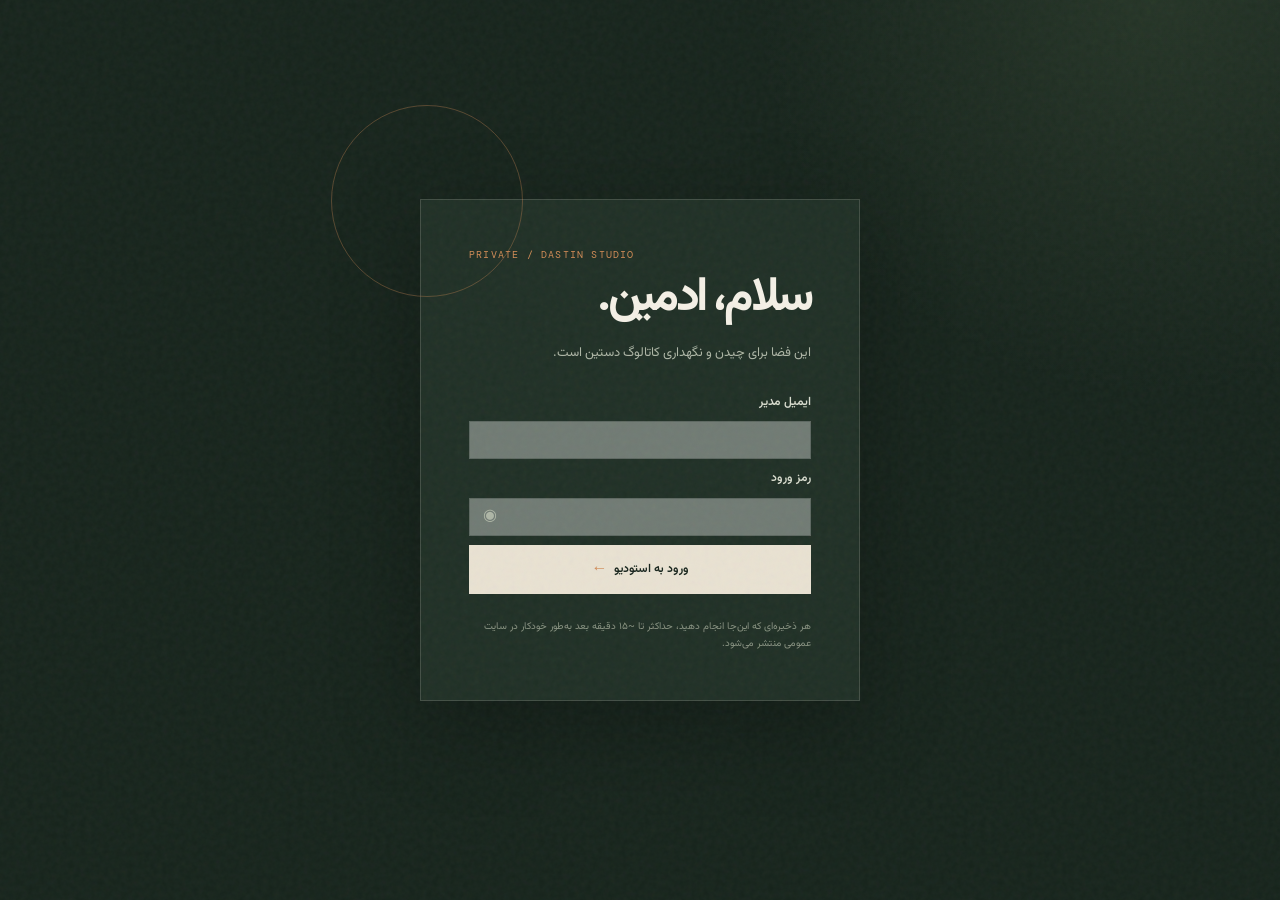
==== commit a1bcb142: "Serve public site fully from GitHub for Iran visitors Visitors now read the catalogue snapshot (cata" ====
--- a/studio-dastin/index.html
+++ b/studio-dastin/index.html
@@ -27,7 +27,7 @@
           <p id="login-error" class="form-error" role="alert" hidden>ورود انجام نشد. ایمیل و رمز را بررسی کنید.</p>
           <button class="button button--primary" type="submit">ورود به استودیو <b>←</b></button>
         </form>
-        <small>هر تغییری که در استودیو ذخیره کنید، بلافاصله برای همه بازدیدکنندگان سایت منتشر می‌شود.</small>
+        <small>هر ذخیره‌ای که این‌جا انجام دهید، حداکثر تا ~۱۵ دقیقه بعد به‌طور خودکار در سایت عمومی منتشر می‌شود.</small>
       </div>
     </section>
 
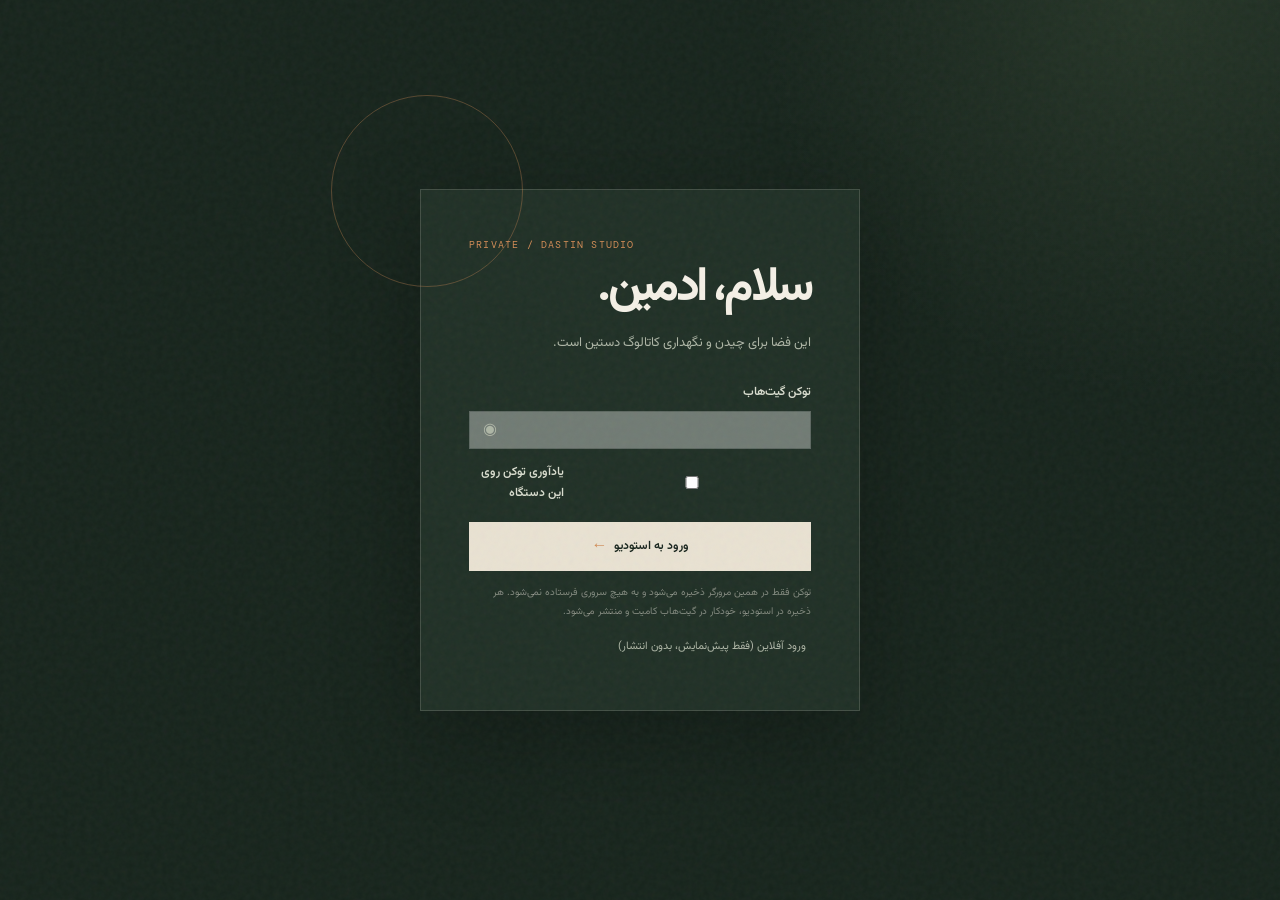
==== commit ae051e46: "Publish studio changes directly to GitHub, drop Supabase entirely The studio panel now logs in with " ====
--- a/studio-dastin/index.html
+++ b/studio-dastin/index.html
@@ -19,15 +19,27 @@
         <p class="mini-label">PRIVATE / DASTIN STUDIO</p>
         <h1>سلام، ادمین.</h1>
         <p>این فضا برای چیدن و نگهداری کاتالوگ دستین است.</p>
-        <form id="login-form">
-          <label for="admin-email">ایمیل مدیر</label>
-          <input id="admin-email" type="email" autocomplete="username" dir="ltr" required />
-          <label for="admin-password">رمز ورود</label>
-          <div class="password-field"><input id="admin-password" type="password" autocomplete="current-password" required /><button type="button" id="toggle-password" aria-label="نمایش رمز">◉</button></div>
-          <p id="login-error" class="form-error" role="alert" hidden>ورود انجام نشد. ایمیل و رمز را بررسی کنید.</p>
-          <button class="button button--primary" type="submit">ورود به استودیو <b>←</b></button>
-        </form>
-        <small>هر ذخیره‌ای که این‌جا انجام دهید، حداکثر تا ~۱۵ دقیقه بعد به‌طور خودکار در سایت عمومی منتشر می‌شود.</small>
+        <div id="token-form-wrap">
+          <form id="login-form">
+            <label for="admin-token">توکن گیت‌هاب</label>
+            <div class="password-field"><input id="admin-token" type="password" autocomplete="off" dir="ltr" required /><button type="button" id="toggle-password" aria-label="نمایش توکن">◉</button></div>
+            <label class="remember-row"><input id="remember-token" type="checkbox" /> یادآوری توکن روی این دستگاه</label>
+            <p id="login-error" class="form-error" role="alert" hidden></p>
+            <button class="button button--primary" type="submit">ورود به استودیو <b>←</b></button>
+          </form>
+          <small>توکن فقط در همین مرورگر ذخیره می‌شود و به هیچ سروری فرستاده نمی‌شود. هر ذخیره در استودیو، خودکار در گیت‌هاب کامیت و منتشر می‌شود.</small>
+          <button id="offline-toggle" class="quiet-button offline-toggle" type="button">ورود آفلاین (فقط پیش‌نمایش، بدون انتشار)</button>
+        </div>
+        <div id="offline-form-wrap" hidden>
+          <form id="offline-form">
+            <label for="admin-password">رمز پیش‌نمایش</label>
+            <div class="password-field"><input id="admin-password" type="password" autocomplete="current-password" required /><button type="button" id="toggle-password-off" aria-label="نمایش رمز">◉</button></div>
+            <p id="offline-error" class="form-error" role="alert" hidden>رمز درست نیست. دوباره امتحان کنید.</p>
+            <button class="button button--primary" type="submit">ورود <b>←</b></button>
+          </form>
+          <small>در حالت آفلاین تغییرات فقط در همین مرورگر ذخیره می‌شوند و منتشر نمی‌شوند.</small>
+          <button id="back-to-token" class="quiet-button offline-toggle" type="button">← بازگشت به ورود با توکن</button>
+        </div>
       </div>
     </section>
 
@@ -96,21 +108,16 @@
         </section>
 
         <section class="backup-panel" aria-labelledby="backup-title">
-          <div><p class="mini-label">PUBLISH / BACKUP / SECURITY</p><h2 id="backup-title">انتشار، پشتیبان و امنیت</h2><p>هر ذخیره‌ای که در این پنل انجام می‌دهید <strong>بلافاصله در سایت عمومی منتشر می‌شود</strong>؛ نیازی به گیت‌هاب نیست. «خروجی GitHub» و «دانلود پشتیبان» فقط برای نگه‌داری امن داده‌هاست.</p></div>
-          <div class="backup-actions"><button id="export-backup" class="button button--primary" type="button">دانلود پشتیبان <b>↓</b></button><button id="export-git" class="button button--quiet" type="button">خروجی GitHub <b>↓</b></button><label class="button button--quiet" for="import-backup">بازیابی پشتیبان <b>↑</b><input id="import-backup" type="file" accept="application/json,.json" hidden /></label></div>
-          <form id="password-form" class="password-form">
-            <label for="new-password">تغییر رمز مدیر<input id="new-password" type="password" autocomplete="new-password" minlength="8" dir="ltr" placeholder="رمز جدید (حداقل ۸ نویسه)" /></label>
-            <button class="button button--quiet" type="submit">تغییر رمز</button>
-          </form>
-          <p id="password-status" class="form-status" role="status" hidden></p>
+          <div><p class="mini-label">PUBLISH / BACKUP</p><h2 id="backup-title">انتشار و پشتیبان</h2><p>هر ذخیره در این پنل، خودکار در یک کامیت به ریپو اضافه می‌شود و ورک‌فلو GitHub Pages تا ~۲ دقیقه بعد آن را روی سایت منتشر می‌کند — بدون هیچ سرویس میانی. اگر انتشار خودکار با خطا روبه‌رو شد، از دکمهٔ زیر دوباره تلاش کنید.</p></div>
+          <div class="backup-actions"><button id="publish-now" class="button button--primary" type="button">انتشار به سایت <b>↑</b></button><button id="export-backup" class="button button--quiet" type="button">دانلود پشتیبان <b>↓</b></button><label class="button button--quiet" for="import-backup">بازیابی پشتیبان <b>↑</b><input id="import-backup" type="file" accept="application/json,.json" hidden /></label></div>
+          <p id="publish-status" class="form-status" role="status" hidden></p>
         </section>
       </main>
-      <footer class="admin-footer">DASTIN STUDIO · داده‌ها با دیتابیس ابری Supabase همگام می‌شوند.</footer>
+      <footer class="admin-footer">DASTIN STUDIO · تغییرات مستقیم در گیت‌هاب منتشر می‌شوند.</footer>
     </div>
 
-    <script src="../assets/vendor/supabase.umd.min.js"></script>
-    <script src="../supabase-config.js"></script>
     <script src="../shared.js"></script>
+    <script src="../dastin-publish.js"></script>
     <script src="admin.js"></script>
   </body>
 </html>
--- a/studio-dastin/admin.css
+++ b/studio-dastin/admin.css
@@ -16,14 +16,14 @@
 @media (max-width:720px) { .admin-header,.admin-shell { width:min(100% - 32px,1320px); }.contact-settings-panel,.showcase-settings-panel { display:block; padding:21px; }.contact-settings-form,.showcase-settings-form { margin-top:20px; }.showcase-settings-form,.showcase-copy-fields,.showcase-notes-fields { grid-template-columns:1fr; }.contact-setting { grid-template-columns:75px 1fr; }.contact-settings-form > .button { width:100%; }.settings-status { margin-top:6px; }.admin-header { height:68px; }.admin-brand { font-size:20px; }.header-actions { gap:8px; }.header-actions a { display:none; }.admin-intro { display:block; padding:45px 0 34px; }.admin-intro h1 { font-size:39px; }.admin-intro > p { width:auto; margin:15px 0 0; }.workspace { display:block; }.editor-panel { position:static; }.catalogue-panel { margin-top:18px; min-height:0; }.catalogue-heading > p { display:none; }.admin-product { grid-template-columns:62px minmax(0,1fr); position:relative; padding-left:0; min-height:88px; }.admin-product__image { width:62px;height:62px; }.admin-product__actions { grid-column:1/-1; grid-row:2; display:flex; }.admin-product h3 { font-size:14px; max-width:calc(100vw - 130px); }.admin-product__data > p { max-width:calc(100vw - 130px); }.backup-panel { display:block; margin-bottom:35px; }.backup-actions { margin-top:18px; }.backup-actions .button { flex:1; }.admin-footer { padding:17px 16px; font-size:8px; }.login-card { padding:35px 25px; }.login-card h1 { font-size:40px; } }
 @media (prefers-reduced-motion:reduce) { * { transition:none!important; } }
 
-/* --- Cloud sync status, password form --- */
+/* --- GitHub publish: status chip, login extras --- */
 .cloud-status { display: inline-flex; align-items: center; gap: 7px; padding: 7px 13px; border: 1px solid rgba(247,241,230,.16); border-radius: 99px; color: rgba(247,241,230,.75); font-size: 10.5px; letter-spacing: .02em; white-space: nowrap; }
 .cloud-status.is-online { color: #b8dca6; border-color: rgba(146,199,119,.35); background: rgba(146,199,119,.08); }
 .cloud-status.is-offline { color: #e0b48d; border-color: rgba(224,180,141,.35); background: rgba(224,180,141,.08); }
-.password-form { display: flex; align-items: end; gap: 12px; margin-top: 22px; padding-top: 18px; border-top: 1px dashed rgba(247,241,230,.14); flex-wrap: wrap; }
-.password-form label { display: grid; gap: 7px; font-size: 10.5px; color: rgba(247,241,230,.6); flex: 1 1 220px; }
-.password-form input { padding: 11px 14px; border: 1px solid rgba(247,241,230,.16); border-radius: 3px; background: rgba(247,241,230,.04); color: var(--ink, #f7f1e6); font: inherit; font-size: 13px; }
-.password-form input:focus-visible { outline: 2px solid rgba(213,141,85,.6); outline-offset: 1px; }
 .form-status { margin: 10px 0 0; font-size: 11px; color: #b8dca6; }
 .form-status.is-error { color: #e0a58d; }
+.remember-row { display: flex; align-items: center; gap: 8px; margin: 4px 0 10px; font-size: 11px; color: rgba(247,241,230,.66); cursor: pointer; }
+.remember-row input { accent-color: #d58d55; }
+.offline-toggle { margin-top: 12px; }
+.login-card small { display: block; margin-top: 12px; color: rgba(247,241,230,.45); line-height: 1.9; }
 @media (max-width: 720px) { .cloud-status { display: none; } }
